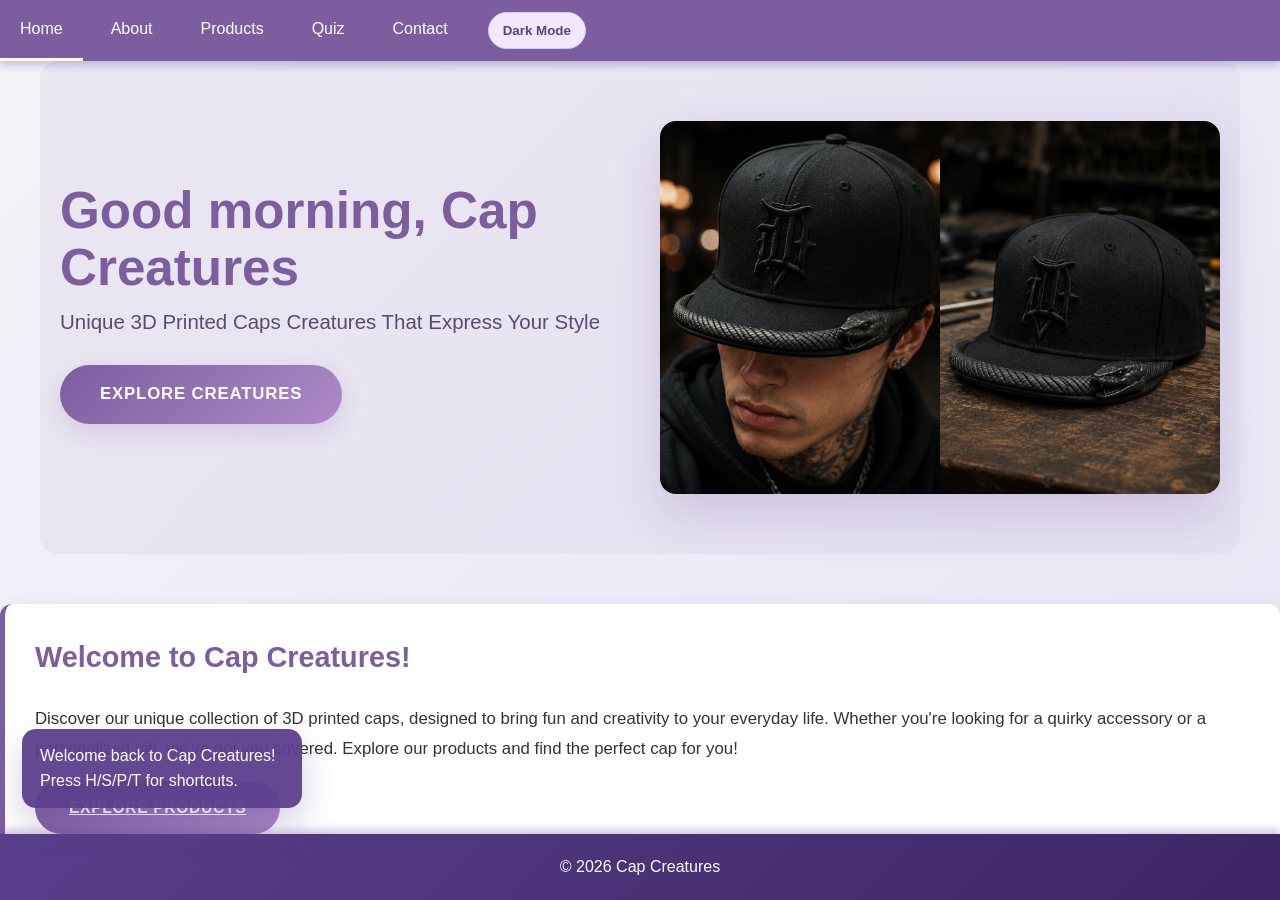
==== index.html @ 5f5dfdba "Add files via upload" ====
<!DOCTYPE html>
<html lang="en">
<head>
    <meta charset="UTF-8">
    <meta name="viewport" content="width=device-width, initial-scale=1.0">
    <title>Cap Creatures | Home</title>
    <link rel="stylesheet" href="style.css">
</head>
<body>
    <div class="topnav">
        <a href="index.html">Home</a>
        <a href="about.html">About</a>
        <a href="products.html">Products</a>
        <a href="quiz.html">Quiz</a>
        <a href="contact.html">Contact</a>
    </div>

    <div class="hero">
        <div class="hero-content">
            <h1>Cap Creatures</h1>
            <p>Unique 3D Printed Caps Creatures That Express Your Style</p>
            <a href="products.html" class="cta-button">Explore Creatures</a>
        </div>
        <img src="ChatGPT Image Jun 7, 2026, 12_26_17 AM.png" alt="Cap Creatures Hero" class="hero-image">
    </div>

    <div class="card">
        <h2>Welcome to Cap Creatures!</h2>
        <p>Discover our unique collection of 3D printed caps, designed to bring fun and creativity to your everyday life. Whether you're looking for a quirky accessory or a personalized gift, we've got you covered. Explore our products and find the perfect cap for you!</p>
        <a href="products.html" class="view-button">Explore Products</a>
    </div>

  
    

    <footer>
        <p>© 2026 Cap Creatures</p>
    </footer>

    <script src="script.js"></script>
</body>

</html>
---- style.css ----
/* General Styles */
* {
    box-sizing: border-box;
}

body {
    font-family: 'Segoe UI', Tahoma, Geneva, Verdana, sans-serif;
    margin: 0;
    padding: 0;
    background: linear-gradient(135deg, #f5f3f9 0%, #e8e5f5 100%);
    color: #333;
    line-height: 1.6;
}

header {
    background: linear-gradient(135deg, #7c5da0 0%, #5a3f8a 100%);
    color: #fff;
    padding: 15px 0;
    text-align: center;
}

/* Navigation */
.topnav,
nav {
    background-color: #7c5da0;
    overflow: hidden;
    box-shadow: 0 4px 8px rgba(92, 63, 140, 0.3);
    position: sticky;
    top: 0;
    z-index: 100;
}

.topnav a,
nav a {
    float: left;
    display: block;
    color: #fff;
    text-align: center;
    padding: 16px 20px;
    text-decoration: none;
    font-weight: 500;
    transition: all 0.3s ease;
    border-bottom: 3px solid transparent;
}

.topnav a:hover,
nav a:hover {
    background-color: #a67dbe;
    color: #fff;
    border-bottom: 3px solid #e8d5f2;
    transform: translateY(-2px);
}

.topnav a.active-link,
nav a.active-link {
    border-bottom-color: #fff;
}

.theme-toggle {
    background: #f3e9ff;
    color: #5a3f8a;
    border: 1px solid #d8c3f3;
    border-radius: 999px;
    padding: 10px 14px;
    margin-left: 12px;
    font-weight: 700;
    cursor: pointer;
    transition: background 0.2s ease, transform 0.2s ease;
}

.theme-toggle:hover {
    background: #e1cff5;
    transform: translateY(-1px);
}

.button-focus {
    outline: 2px solid #5a3f8a;
    outline-offset: 3px;
}

.view-button,
.buy-button,
.cta-button,
.thingyverse-button,
.theme-toggle {
    position: relative;
    overflow: hidden;
}

.ripple {
    position: absolute;
    border-radius: 50%;
    background: rgba(255, 255, 255, 0.65);
    transform: scale(0);
    animation: ripple 0.6s ease-out;
    pointer-events: none;
}

@keyframes ripple {
    to {
        transform: scale(4);
        opacity: 0;
    }
}

.page-overlay {
    position: fixed;
    inset: 0;
    background: radial-gradient(circle at top left, rgba(124, 93, 160, 0.35), rgba(60, 32, 92, 0.95));
    z-index: 9999;
    opacity: 1;
    transition: opacity 0.8s ease;
}

.page-overlay-hidden {
    opacity: 0;
    pointer-events: none;
}

body.page-loading {
    overflow: hidden;
}

.reveal {
    opacity: 0;
    transform: translateY(24px);
    transition: opacity 0.8s ease, transform 0.8s ease;
}

.reveal-visible {
    opacity: 1;
    transform: none;
}

.hero-image {
    will-change: transform;
}

.topnav {
    display: flex;
    align-items: center;
    flex-wrap: wrap;
    gap: 8px;
}

.topnav a {
    float: none;
}

.back-to-top {
    position: fixed;
    right: 22px;
    bottom: 22px;
    background: #7c5da0;
    color: #fff;
    border: none;
    padding: 10px 14px;
    border-radius: 999px;
    font-size: 0.95rem;
    font-weight: 700;
    cursor: pointer;
    box-shadow: 0 12px 28px rgba(92, 63, 140, 0.22);
    transition: transform 0.2s ease, opacity 0.2s ease;
    z-index: 200;
}

.back-to-top:hover {
    transform: translateY(-2px);
}

.back-to-top[hidden] {
    display: none;
}

.toast-message {
    position: fixed;
    left: 22px;
    bottom: 92px;
    background: rgba(92, 63, 140, 0.95);
    color: #fff;
    padding: 14px 18px;
    border-radius: 14px;
    box-shadow: 0 16px 34px rgba(92, 63, 140, 0.25);
    opacity: 0;
    transform: translateY(10px);
    transition: opacity 0.25s ease, transform 0.25s ease;
    pointer-events: none;
    z-index: 200;
    max-width: 280px;
}

.toast-message.visible {
    opacity: 1;
    transform: translateY(0);
}

.card-hover {
    transform: translateY(-3px);
    box-shadow: 0 14px 34px rgba(92, 63, 140, 0.22);
}

.highlighted-card {
    border-color: #e8d5f2;
    box-shadow: 0 20px 40px rgba(124, 93, 160, 0.35);
    animation: pulse-highlight 2.5s ease-in-out infinite alternate;
}

.quiz-card {
    padding: 30px;
    background: rgba(255, 255, 255, 0.95);
    border-radius: 18px;
    box-shadow: 0 18px 40px rgba(92, 63, 140, 0.12);
}

.quiz-progress {
    display: flex;
    align-items: center;
    justify-content: space-between;
    gap: 14px;
    margin-bottom: 24px;
}

.quiz-progress-track {
    flex: 1;
    height: 10px;
    background: #ece4f7;
    border-radius: 999px;
    overflow: hidden;
    box-shadow: inset 0 2px 8px rgba(124, 93, 160, 0.1);
}

.quiz-progress-bar {
    width: 0%;
    height: 100%;
    background: linear-gradient(135deg, #7c5da0, #ad8bc8);
    transition: width 0.4s ease;
}

.quiz-progress span {
    font-weight: 700;
    color: #5a3f8a;
    white-space: nowrap;
}

.quiz-question {
    margin-bottom: 26px;
}

.quiz-question h2 {
    margin-bottom: 16px;
    color: #5a3f8a;
    font-size: 1.2rem;
}

.quiz-options {
    display: grid;
    gap: 12px;
}

.quiz-options label {
    display: block;
    background: #f8f4fb;
    padding: 14px 18px;
    border-radius: 12px;
    cursor: pointer;
    border: 2px solid transparent;
    transition: border-color 0.25s ease, transform 0.2s ease, background 0.2s ease;
}

.quiz-options input {
    margin-right: 12px;
}

.quiz-options label:hover {
    background: #f2e9ff;
    transform: translateX(2px);
}

.quiz-result {
    text-align: center;
    padding: 24px;
    opacity: 0;
    transform: translateY(20px);
    transition: opacity 0.6s ease, transform 0.6s ease;
}

.quiz-result.quiz-result-active {
    opacity: 1;
    transform: none;
}

.quiz-result-badge {
    display: inline-flex;
    align-items: center;
    justify-content: center;
    margin: 0 auto 18px auto;
    padding: 10px 18px;
    border-radius: 999px;
    background: linear-gradient(135deg, rgba(124, 93, 160, 0.16), rgba(173, 139, 200, 0.24));
    color: #5a3f8a;
    font-weight: 700;
    letter-spacing: 0.03em;
    box-shadow: 0 10px 28px rgba(124, 93, 160, 0.14);
}

.quiz-result img {
    width: 100%;
    max-width: 420px;
    margin: 20px auto;
    display: block;
    border-radius: 18px;
    box-shadow: 0 20px 40px rgba(92, 63, 140, 0.18);
}

.quiz-result h2 {
    margin-bottom: 14px;
    color: #7c5da0;
}

.quiz-result p {
    font-size: 1rem;
    line-height: 1.8;
    max-width: 700px;
    margin: 0 auto 24px auto;
}

@keyframes pulse-highlight {
    from {
        transform: translateY(0);
    }
    to {
        transform: translateY(-4px);
    }
}

body.dark-mode {
    background: #160f24;
    color: #efe6ff;
}

body.dark-mode .topnav,
body.dark-mode nav {
    background-color: #3f2a57;
}

body.dark-mode .topnav a,
body.dark-mode nav a,
body.dark-mode .theme-toggle {
    color: #f3e9ff;
}

body.dark-mode .card {
    background-color: #241a3e;
    color: #efe6ff;
    border-left-color: #9f80d9;
}

body.dark-mode .hero,
body.dark-mode .hero-alt {
    background: rgba(124, 93, 160, 0.12);
}

body.dark-mode .back-to-top {
    background: #9f80d9;
}

body.dark-mode .toast-message {
    background: rgba(150, 112, 209, 0.95);
}

main {
    padding: 40px 20px 100px 20px;
    max-width: 1000px;
    margin: 0 auto;
}

/* Hero Section */
.hero {
    display: grid;
    grid-template-columns: 1fr 1fr;
    align-items: center;
    gap: 40px;
    padding: 60px 20px;
    max-width: 1200px;
    margin: 0 auto 50px;
    background: linear-gradient(135deg, rgba(124, 93, 160, 0.08) 0%, rgba(173, 139, 200, 0.08) 100%);
    border-radius: 18px;
}

.hero-content {
    z-index: 2;
}

.hero h1 {
    font-size: 3.2em;
    color: #7c5da0;
    margin: 0 0 12px 0;
    font-weight: 800;
    line-height: 1.1;
}

.hero p {
    font-size: 1.28em;
    color: #5a4a72;
    margin: 0 0 28px 0;
    line-height: 1.4;
}

.hero-image {
    width: 100%;
    max-height: 400px;
    object-fit: cover;
    border-radius: 16px;
    box-shadow: 0 20px 50px rgba(92, 63, 140, 0.2);
}

.cta-button {
    display: inline-block;
    padding: 16px 40px;
    background: linear-gradient(135deg, #7c5da0 0%, #ad8bc8 100%);
    color: #fff;
    text-decoration: none;
    border-radius: 999px;
    font-size: 1.05rem;
    font-weight: 700;
    text-transform: uppercase;
    letter-spacing: 0.05em;
    transition: all 0.3s ease;
    box-shadow: 0 8px 24px rgba(124, 93, 160, 0.2);
}

.cta-button:hover {
    transform: translateY(-3px);
    box-shadow: 0 14px 36px rgba(124, 93, 160, 0.3);
    opacity: 0.96;
}

/* Cards */
.card {
    background-color: #fff;
    border: none;
    border-left: 5px solid #7c5da0;
    border-radius: 12px;
    padding: 30px;
    margin: 25px 0;
    color: #333;
    box-shadow: 0 6px 16px rgba(92, 63, 140, 0.15);
    transition: all 0.3s ease;
}

.card:hover {
    box-shadow: 0 10px 24px rgba(92, 63, 140, 0.25);
    transform: translateY(-4px);
}

.card h2 {
    color: #7c5da0;
    margin-top: 0;
    font-size: 1.8em;
}

.card p {
    font-size: 1.05em;
    line-height: 1.8;
}

/* Products Container */
.products-container {
    display: grid;
    grid-template-columns: repeat(3, 1fr);
    gap: 20px;
    max-width: 1200px;
    margin: 0 auto;
}

/* Footer */
footer {
    background: linear-gradient(135deg, #5a3f8a 0%, #3d2565 100%);
    color: #fff;
    text-align: center;
    padding: 20px;
    position: fixed;
    width: 100%;
    bottom: 0;
    box-shadow: 0 -4px 8px rgba(92, 63, 140, 0.3);
    font-weight: 500;
}

footer p {
    margin: 0;
}

/* Responsive Design */
@media (max-width: 768px) {
    .hero {
        grid-template-columns: 1fr;
        padding: 40px 20px;
        gap: 25px;
        margin-bottom: 30px;
    }

    .hero h1 {
        font-size: 2.2em;
    }

    .hero p {
        font-size: 1.1em;
    }

    .hero-image {
        max-height: 300px;
    }

    .card {
        padding: 20px;
        margin: 15px 0;
    }
    
    .card h2 {
        font-size: 1.4em;
    }
    
    main {
        padding: 20px 15px 100px 15px;
    }
}

@media (max-width: 600px) {
    .topnav a,
    nav a {
        float: none;
        width: 100%;
        padding: 14px 16px;
    }
    
    .card {
        width: 100%;
    }
}

.product-card {
    max-width: 540px;
    margin: 40px auto 100px;
    text-align: center;
}

.product-card img {
    width: 100%;
    max-height: 320px;
    object-fit: cover;
    border-radius: 18px;
    margin: 24px 0;
    box-shadow: 0 12px 24px rgba(92, 63, 140, 0.18);
}

.product-card p {
    font-size: 1rem;
    margin: 0 0 28px;
    color: #5a4a72;
}

.view-button {
    display: inline-block;
    padding: 14px 34px;
    background: linear-gradient(135deg, #7c5da0 0%, #ad8bc8 100%);
    color: #fff;
    border: none;
    border-radius: 999px;
    cursor: pointer;
    font-size: 0.98rem;
    font-weight: 700;
    text-transform: uppercase;
    letter-spacing: 0.04em;
    transition: transform 0.25s ease, box-shadow 0.25s ease, opacity 0.25s ease;
}

.view-button:hover,
.view-button:focus {
    transform: translateY(-2px);
    box-shadow: 0 14px 30px rgba(124, 93, 160, 0.22);
    opacity: 0.96;
}

/* Shop Page Styles */
.shop-grid {
    display: grid;
    grid-template-columns: repeat(auto-fit, minmax(260px, 1fr));
    gap: 24px;
    max-width: 1200px;
    margin: 40px auto;
    padding: 0 20px;
}

.shop-grid .product-card {
    text-align: left;
    padding: 24px;
    border-radius: 20px;
    background: #fff;
    border: 1px solid rgba(124, 93, 160, 0.15);
    box-shadow: 0 12px 30px rgba(92, 63, 140, 0.08);
}

.shop-grid .product-card h3 {
    margin: 18px 0 10px;
    color: #5a3f8a;
    font-size: 1.35rem;
}

.shop-grid .product-card .price {
    font-weight: 700;
    margin: 12px 0;
    color: #7c5da0;
}

.buy-button,
.view-button {
    display: inline-block;
    padding: 14px 34px;
    background: linear-gradient(135deg, #7c5da0 0%, #ad8bc8 100%);
    color: #fff;
    border: none;
    border-radius: 999px;
    cursor: pointer;
    font-size: 0.98rem;
    font-weight: 700;
    text-transform: uppercase;
    letter-spacing: 0.04em;
    transition: transform 0.25s ease, box-shadow 0.25s ease, opacity 0.25s ease;
}

.buy-button:hover,
.buy-button:focus {
    transform: translateY(-2px);
    box-shadow: 0 14px 30px rgba(124, 93, 160, 0.22);
    opacity: 0.96;
}

.checkout-form {
    display: grid;
    gap: 18px;
    margin-top: 24px;
}

.checkout-form label {
    display: block;
    font-weight: 600;
    color: #4f3a69;
    font-size: 0.95rem;
}

.checkout-form input,
.checkout-form textarea {
    width: 100%;
    border: 1px solid rgba(124, 93, 160, 0.25);
    border-radius: 14px;
    padding: 14px 16px;
    margin-top: 8px;
    font-size: 1rem;
    background: #faf8ff;
    color: #3b2d53;
}

.checkout-form textarea {
    resize: vertical;
}

.payment-row {
    display: flex;
    gap: 18px;
    flex-wrap: wrap;
    margin-top: 4px;
}

.payment-row label {
    display: inline-flex;
    align-items: center;
    gap: 8px;
    font-weight: 500;
}

.order-confirmation {
    margin-top: 30px;
    padding: 28px;
    background: #f9f5ff;
    border: 1px solid rgba(124, 93, 160, 0.18);
    border-radius: 18px;
}

.order-confirmation h3 {
    margin-top: 0;
    color: #7c5da0;
}

.order-confirmation p {
    color: #5a4a72;
    line-height: 1.65;
}

/* About Page Hero */
.hero-alt {
    background: linear-gradient(135deg, #7c5da0 0%, #5a3f8a 100%);
    color: #fff;
    padding: 80px 40px;
    text-align: center;
    margin-bottom: 50px;
}

.hero-alt h1 {
    font-size: 3em;
    margin: 0 0 16px 0;
    font-weight: 800;
}

.hero-alt p {
    font-size: 1.35em;
    margin: 0;
    opacity: 0.95;
}

/* Cards Grid */
.cards-grid {
    display: grid;
    grid-template-columns: repeat(auto-fit, minmax(300px, 1fr));
    gap: 24px;
    margin: 40px 0;
    max-width: 1200px;
    margin-left: auto;
    margin-right: auto;
    padding: 0 20px;
}

.cards-grid .card {
    text-align: center;
}

.cards-grid h3 {
    font-size: 1.6em;
    color: #7c5da0;
    margin: 12px 0;
}

    border-left: 5px solid #7c5da0;
    border-radius: 12px;
    padding: 30px;
    color: #333;
    box-shadow: 0 6px 16px rgba(92, 63, 140, 0.15);
    transition: all 0.3s ease;


    .card1 {
    display: flex;
    flex-wrap: wrap;
    gap: 20px;
    justify-content: space-between;
}
.card1 hover {
    transform: translateY(-4px);
    box-shadow: 0 10px 24px rgba(92, 63, 140, 0.25);
}
.card1  {
    flex: 1 1 calc(33.333% - 20px);
    max-width: calc(60.6666% - 25px);
    background-color: #ffffff;
    border: none;
    border-left: 5px solid #7c5da0;
    border-radius: 12px;
    padding: 30px;
    color: #333;
    box-shadow: 0 6px 16px rgba(92, 63, 140, 0.15);
    transition: all 0.3s ease;



}
.card1 {
    display: flex;
    flex-wrap: wrap;
    gap: 20px;
    justify-content: space-between;
}
.card1 hover {
    transform: translateY(-4px);
    box-shadow: 0 10px 24px rgba(92, 63, 140, 0.25);
}
.card1 {
    flex: 1 1 calc(33.333% - 20px);
    max-width: calc(60.6666% - 25px);
    background-color: #ffffff;
    border: none;
    border-left: 5px solid #7c5da0;
    border-radius: 12px;
    padding: 30px;
    color: #333;
    box-shadow: 0 6px 16px rgba(92, 63, 140, 0.15);
    transition: all 0.3s ease;


}
.thingyverse-button {
    display: inline-block;
    padding: 14px 34px;
    background: linear-gradient(135deg, #7c5da0 0%, #ad8bc8 100%);
    color: #fff;
    border: none;
    border-radius: 999px;
    cursor: pointer;
    font-size: 0.98rem;
    font-weight: 700;
    text-transform: uppercase;
    letter-spacing: 0.04em;
    transition: transform 0.25s ease, box-shadow 0.25s ease, opacity 0.25s ease;
}

.thingyverse-button:hover,
.thingyverse-button:focus {
    transform: translateY(-2px);
    box-shadow: 0 14px 30px rgba(124, 93, 160, 0.22);
    opacity: 0.96;
}

    border-left: 5px solid #7c5da0;
    border-radius: 12px;
    padding: 30px;
    color: #333;
    box-shadow: 0 6px 16px rgba(92, 63, 140, 0.15);
    transition: all 0.3s ease;


    .card1 {
    display: flex;
    flex-wrap: wrap;
    gap: 20px;
    justify-content: space-between;
}
.page-content,
.fs-form {
  width: min(920px, calc(100% - 32px));
  margin: 72px auto;
  padding: clamp(24px, 5vw, 44px);
  border: 1px solid rgba(255, 255, 255, 0.16);
  border-radius: 8px;
  background: var(--panel-dark);
  box-shadow: var(--shadow);
  backdrop-filter: blur(12px);
}

.fs-form {
  color: var(--ink);
  background: var(--panel);
}

.fs-form h1 {
  margin-bottom: 18px;
  color: var(--ink);
  font-size: clamp(2rem, 5vw, 3.4rem);
}

.fs-field {
  margin-bottom: 18px;
}

.fs-label {
  display: block;
  margin-bottom: 7px;
  font-weight: 800;
}

.fs-input,
.fs-textarea {
  width: 100%;
  padding: 13px;
  border: 2px solid rgba(16, 16, 20, 0.14);
  border-radius: 6px;
  background: white;
  color: var(--ink);
  font-size: 16px;
}

.fs-input:focus,
.fs-textarea:focus {
  outline: 3px solid rgba(49, 215, 255, 0.36);
  border-color: var(--cyan);
}

.fs-textarea {
  min-height: 140px;
  resize: vertical;
}

.fs-description,
.char-count {
  margin: 7px 0 0;
  color: #56435d;
  font-size: 0.92rem;
}

.fs-button {
  width: 100%;
}
.cards {
    display: flex;
    flex-wrap: wrap;
    gap: 20px;
    justify-content: space-between;
}]
.cards:hover {
    transform: translateY(-4px);
    box-shadow: 0 10px 24px rgba(92, 63, 140, 0.25);
}
.cards {
    flex: 1 1 calc(33.333% - 20px);
    max-width: calc(60.6666% - 25px);
    background-color: #ffffff;
    border: none;
    border-left: 5px solid #7c5da0;
    border-radius: 12px;
    .products-container {
    display: flex;
    flex-wrap: wrap;
    gap: 20px;
}

.products-container {
    display: grid;
    grid-template-columns: repeat(3, 1fr);
    gap: 20px;
}
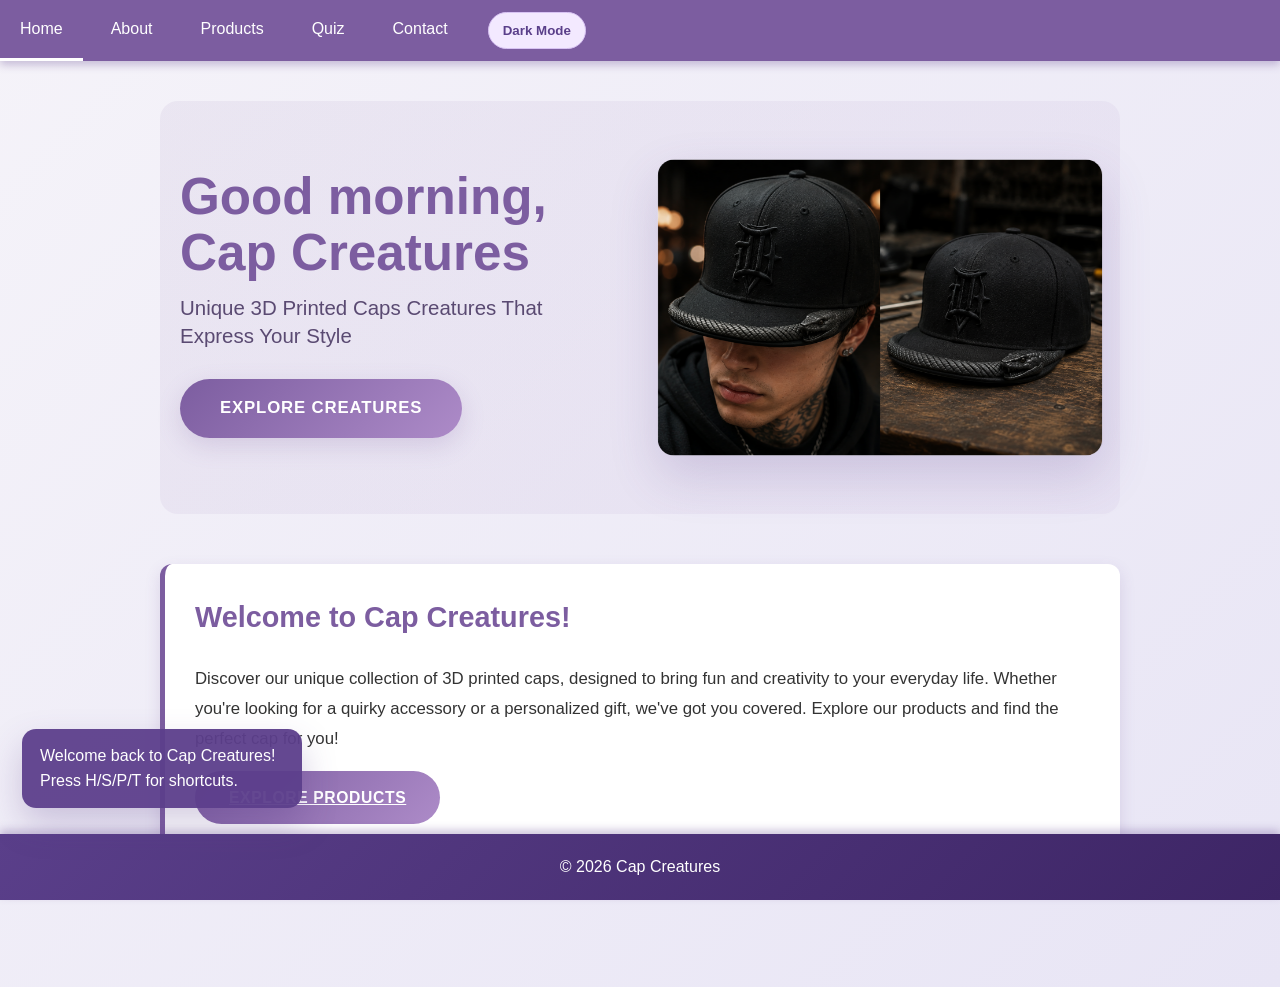
==== commit d33423f4: "Add files via upload" ====
--- a/index.html
+++ b/index.html
@@ -7,14 +7,14 @@
     <link rel="stylesheet" href="style.css">
 </head>
 <body>
-    <div class="topnav">
+    <div class="topnav" role="navigation" aria-label="Main navigation">
         <a href="index.html">Home</a>
         <a href="about.html">About</a>
         <a href="products.html">Products</a>
         <a href="quiz.html">Quiz</a>
         <a href="contact.html">Contact</a>
     </div>
-
+    <main id="main-content">
     <div class="hero">
         <div class="hero-content">
             <h1>Cap Creatures</h1>
@@ -29,9 +29,7 @@
         <p>Discover our unique collection of 3D printed caps, designed to bring fun and creativity to your everyday life. Whether you're looking for a quirky accessory or a personalized gift, we've got you covered. Explore our products and find the perfect cap for you!</p>
         <a href="products.html" class="view-button">Explore Products</a>
     </div>
-
-  
-    
+    </main>
 
     <footer>
         <p>© 2026 Cap Creatures</p>
--- a/style.css
+++ b/style.css
@@ -529,13 +529,77 @@
     .topnav a,
     nav a {
         float: none;
-        width: 100%;
+        width: auto;
+        display: inline-block;
         padding: 14px 16px;
     }
     
     .card {
         width: 100%;
     }
+}
+
+/* Mobile-only accessibility tweaks (no desktop layout changes) */
+@media (max-width: 600px) {
+    /* Slightly larger base type for readability on phones */
+    html { font-size: 18px; }
+    body { line-height: 1.75; }
+
+    /* Nav stays horizontal on phones: scrollable row, easy to tap */
+    .topnav {
+        flex-direction: row;
+        align-items: center;
+        gap: 8px;
+        overflow-x: auto;
+        -webkit-overflow-scrolling: touch;
+        padding: 6px 8px;
+    }
+    .topnav a,
+    .topnav .nav-links a {
+        display: inline-block;
+        white-space: nowrap;
+        padding: 10px 14px;
+        font-size: 1.02rem;
+    }
+    /* If nav-links wrapper exists, show as row */
+    .topnav .nav-links { display: flex; flex-direction: row; gap: 8px; }
+    /* hide the toggle when showing horizontal nav */
+    .nav-toggle { display: none; }
+
+    /* Make primary CTAs full width and large enough for touch */
+    .view-button, .buy-button, .cta-button, .thingyverse-button {
+        width: 100%;
+        min-height: 56px;
+        padding: 14px 18px;
+        font-size: 1.05rem;
+    }
+
+    /* Form inputs bigger and spaced for touch + easier reading */
+    .checkout-form {
+        gap: 20px;
+    }
+    .checkout-form input, .checkout-form textarea {
+        padding: 16px 18px;
+        font-size: 1.05rem;
+    }
+
+    /* Radios and labels larger to avoid mis-taps */
+    .payment-row input[type="radio"] { width: 20px; height: 20px; }
+    .payment-row label { padding: 10px 12px; }
+
+    /* Stack product grids to a single column for legibility */
+    .products-container, .shop-grid, .cards-grid {
+        grid-template-columns: 1fr !important;
+    }
+
+    /* Avoid a fixed footer covering content on small screens */
+    footer { position: static; padding: 22px 12px; }
+
+    /* Reduce clutter for screen readers: ensure focus order remains natural */
+    .topnav .theme-toggle { margin-left: 0; margin-top: 8px; }
+
+    /* Keep animations subtle on phones */
+    .reveal { transform: none; opacity: 1; }
 }
 
 .product-card {
@@ -924,4 +988,82 @@
     display: grid;
     grid-template-columns: repeat(3, 1fr);
     gap: 20px;
+}
+
+/* Mobile accessibility improvements */
+/* Ensure legible text and comfortable touch targets on small screens */
+@media (max-width: 768px) {
+    html { font-size: 18px; }
+    body { line-height: 1.7; }
+    .view-button, .buy-button, .cta-button, .thingyverse-button, .back-to-top {
+        min-height: 48px;
+        padding: 14px 20px;
+        touch-action: manipulation;
+    }
+    .checkout-form input, .checkout-form textarea {
+        padding: 16px 18px;
+        font-size: 1.05rem;
+    }
+    footer {
+        position: static;
+        padding-bottom: 30px;
+    }
+
+    /* Responsive nav: hide links behind toggle */
+    .nav-toggle { display: inline-flex; }
+    .topnav { align-items: center; }
+    .topnav .nav-links { display: none; width: 100%; }
+    .topnav.open .nav-links { display: flex; flex-direction: column; gap: 8px; }
+    .topnav .nav-links a { width: 100%; padding: 12px 16px; }
+}
+
+/* Accessible focus styles */
+:focus {
+    outline: 3px solid rgba(49, 215, 255, 0.36);
+    outline-offset: 3px;
+}
+
+/* Skip link */
+.skip-link {
+    position: absolute;
+    left: -999px;
+    top: auto;
+    width: 1px;
+    height: 1px;
+    overflow: hidden;
+}
+.skip-link:focus {
+    left: 12px;
+    top: 12px;
+    width: auto;
+    height: auto;
+    padding: 10px 14px;
+    background: #fff;
+    color: #5a3f8a;
+    border-radius: 6px;
+    box-shadow: 0 6px 18px rgba(92,63,140,0.18);
+    z-index: 9999;
+}
+
+/* Larger radio inputs for touch */
+.payment-row input[type="radio"] {
+    width: 20px;
+    height: 20px;
+}
+.payment-row label {
+    padding: 8px 10px;
+    border-radius: 8px;
+}
+
+/* Make interactive elements easier to target */
+.topnav a, nav a {
+    border-radius: 8px;
+}
+
+/* Ensure images scale correctly (already present but reinforced) */
+img { max-width: 100%; height: auto; }
+
+/* Reduce motion for users who prefer it */
+@media (prefers-reduced-motion: reduce) {
+    * { transition: none !important; animation: none !important; }
 }
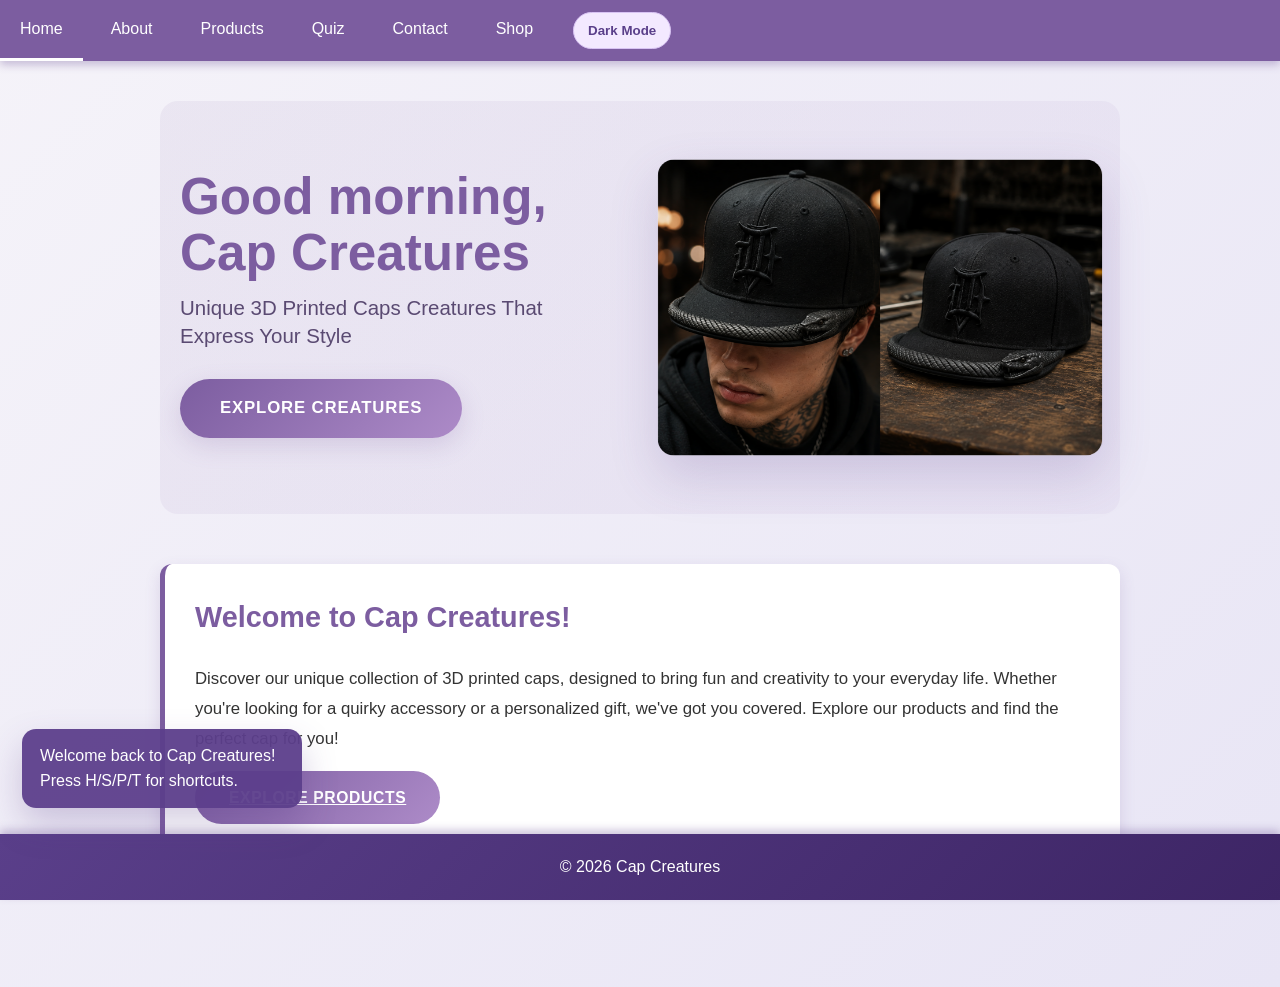
==== commit 1e86ebc2: "Add files via upload" ====
--- a/index.html
+++ b/index.html
@@ -13,6 +13,7 @@
         <a href="products.html">Products</a>
         <a href="quiz.html">Quiz</a>
         <a href="contact.html">Contact</a>
+        <a href="shop.html">Shop</a>
     </div>
     <main id="main-content">
     <div class="hero">
--- a/style.css
+++ b/style.css
@@ -676,6 +676,47 @@
     color: #7c5da0;
 }
 
+.construction-overlay {
+    position: fixed;
+    inset: 0;
+    z-index: 120;
+    pointer-events: none;
+    background: rgba(0, 0, 0, 0.08);
+}
+
+.construction-overlay__tape {
+    position: absolute;
+    top: 50%;
+    left: 50%;
+    transform: translate(-50%, -50%) rotate(-18deg);
+    padding: 20px 80px;
+    background: repeating-linear-gradient(
+        -45deg,
+        #f2c94c,
+        #f2c94c 18px,
+        #111 18px,
+        #111 24px
+    );
+    color: #111;
+    font-size: 1.7rem;
+    font-weight: 900;
+    text-transform: uppercase;
+    letter-spacing: 0.18em;
+    text-align: center;
+    box-shadow: 0 18px 40px rgba(0, 0, 0, 0.35);
+    border: 4px solid rgba(17, 17, 17, 0.85);
+}
+
+.construction-overlay + .shop-grid .product-card {
+    opacity: 0.45;
+    filter: brightness(0.75);
+    pointer-events: none;
+}
+
+.construction-overlay + .shop-grid .product-card a {
+    pointer-events: none;
+}
+
 .buy-button,
 .view-button {
     display: inline-block;
@@ -699,33 +740,324 @@
     opacity: 0.96;
 }
 
+..checkout-form {
+    display: grid;
+    gap: 18px;
+    margin-top: 24px;
+    padding: 28px;
+    background: linear-gradient(180deg, rgba(255,255,255,0.92) 0%, rgba(250,248,255,0.98) 100%);
+    border: 1px solid rgba(124, 93, 160, 0.18);
+    border-radius: 30px;
+    box-shadow: 0 24px 60px rgba(92, 63, 140, 0.12);
+}
+
+.checkout-steps {
+    display: flex;
+    justify-content: space-between;
+    gap: 12px;
+    margin-bottom: 18px;
+    flex-wrap: wrap;
+}
+
+.checkout-step {
+    flex: 1 1 30%;
+    min-width: 130px;
+    padding: 14px 16px;
+    border-radius: 18px;
+    background: rgba(124, 93, 160, 0.08);
+    color: #4f3a69;
+    text-align: center;
+    font-weight: 700;
+    letter-spacing: 0.02em;
+    box-shadow: inset 0 0 0 1px rgba(255,255,255,0.8);
+}
+
+.checkout-step.active {
+    background: linear-gradient(135deg, #7c5da0 0%, #ad8bc8 100%);
+    color: #fff;
+    box-shadow: 0 12px 24px rgba(124, 93, 160, 0.18);
+}
+
+.checkout-form label {
+    display: block;
+    font-weight: 700;
+    color: #4b3262;
+    font-size: 0.95rem;
+}
+
+.checkout-form input,
+.checkout-form textarea,
+.checkout-form select {
+    width: 100%;
+    border: 1px solid rgba(124, 93, 160, 0.22);
+    border-radius: 18px;
+    padding: 16px 18px;
+    margin-top: 8px;
+    font-size: 1rem;
+    background: #fcf9ff;
+    color: #2f1d44;
+    box-shadow: inset 0 0 0 1px rgba(255,255,255,0.7);
+    transition: border-color 0.2s ease, box-shadow 0.2s ease, transform 0.2s ease;
+}
+
+.checkout-form input:focus,
+.checkout-form textarea:focus,
+.checkout-form select:focus {
+    border-color: #8d5bb5;
+    box-shadow: 0 0 0 4px rgba(124, 93, 160, 0.12);
+    outline: none;
+    transform: translateY(-1px);
+}
+
+.form-status-message {
+    margin-top: 16px;
+    padding: 14px 18px;
+    border-radius: 18px;
+    font-weight: 700;
+    color: #fff;
+    background: rgba(110, 74, 171, 0.92);
+    transition: background 0.25s ease, transform 0.2s ease;
+}
+
+.form-status-message.form-status-error {
+    background: rgba(196, 55, 79, 0.95);
+}
+
+.form-status-message.form-status-success {
+    background: rgba(72, 152, 112, 0.95);
+}
+
+.checkout-form input[type="submit"],
+.checkout-form button {
+    width: fit-content;
+}
+
+.checkout-form textarea {
+    resize: vertical;
+}
+
+.checkout-form .note-box {
+    padding: 18px 20px;
+    background: #f5f0ff;
+    border-radius: 18px;
+    border: 1px solid rgba(124, 93, 160, 0.12);
+    color: #5a4a72;
+    font-size: 0.97rem;
+    line-height: 1.7;
+}
+
+.checkout-summary {
+    max-width: 1100px;
+    margin: 0 auto 30px;
+    padding: 0 20px;
+}
+
+.product-preview {
+    display: flex;
+    align-items: center;
+    gap: 24px;
+    padding: 24px;
+    border-radius: 24px;
+    background: #fff;
+    border: 1px solid rgba(124, 93, 160, 0.15);
+    box-shadow: 0 14px 30px rgba(92, 63, 140, 0.08);
+}
+
+.checkout-grid {
+    display: grid;
+    grid-template-columns: minmax(0, 1.8fr) minmax(300px, 1fr);
+    gap: 24px;
+    align-items: start;
+}
+
+.checkout-main {
+    display: flex;
+    flex-direction: column;
+    gap: 20px;
+}
+
+.checkout-sidebar {
+    display: grid;
+    gap: 18px;
+}
+
+.sidebar-panel {
+    padding: 24px;
+    border-radius: 24px;
+    background: linear-gradient(180deg, rgba(255,255,255,0.96), #faf2ff);
+    border: 1px solid rgba(124, 93, 160, 0.15);
+    box-shadow: 0 16px 32px rgba(92, 63, 140, 0.08);
+}
+
+.sidebar-panel h3,
+.sidebar-panel h4 {
+    margin-top: 0;
+    color: #63378f;
+}
+
+.sidebar-panel ul {
+    margin: 0;
+    padding: 0;
+    list-style: none;
+}
+
+.sidebar-panel ul li {
+    padding: 10px 0;
+    border-bottom: 1px solid rgba(124, 93, 160, 0.1);
+    color: #4e356a;
+    font-weight: 600;
+}
+
+.sidebar-panel ul li:last-child {
+    border-bottom: none;
+}
+
+.sidebar-highlight {
+    background: linear-gradient(180deg, rgba(124, 93, 160, 0.12), rgba(124, 93, 160, 0.04));
+}
+
+.sidebar-cta {
+    background: linear-gradient(180deg, rgba(124, 93, 160, 0.12), rgba(255,255,255,0.95));
+}
+
+.checkout-list {
+    list-style: none;
+    padding: 0;
+    margin: 0;
+}
+
+.checkout-list li {
+    display: flex;
+    justify-content: space-between;
+    gap: 12px;
+    padding: 16px 0;
+    border-bottom: 1px solid rgba(124, 93, 160, 0.12);
+    color: #442f63;
+}
+
+.checkout-list li:last-child {
+    border-bottom: none;
+    font-weight: 700;
+    color: #341f55;
+}
+
 .checkout-form {
     display: grid;
     gap: 18px;
     margin-top: 24px;
+    padding: 28px;
+    background: linear-gradient(180deg, rgba(255,255,255,0.92) 0%, rgba(250,248,255,0.98) 100%);
+    border: 1px solid rgba(124, 93, 160, 0.18);
+    border-radius: 30px;
+    box-shadow: 0 24px 60px rgba(92, 63, 140, 0.12);
+}
+
+.checkout-step {
+    flex: 1 1 0;
+    padding: 12px 14px;
+    border-radius: 16px;
+    background: rgba(124, 93, 160, 0.08);
+    color: #5a3f8a;
+    text-align: center;
+    font-weight: 700;
+    letter-spacing: 0.02em;
+}
+
+.checkout-step.active {
+    background: linear-gradient(135deg, #7c5da0 0%, #ad8bc8 100%);
+    color: #fff;
+    box-shadow: 0 12px 24px rgba(124, 93, 160, 0.18);
+}
+
+.note-box {
+    padding: 18px 20px;
+    border-radius: 22px;
+    background: rgba(124, 93, 160, 0.08);
+    border: 1px dashed rgba(124, 93, 160, 0.25);
+    color: #3e285d;
 }
 
 .checkout-form label {
     display: block;
-    font-weight: 600;
-    color: #4f3a69;
+    font-weight: 700;
+    color: #4b3262;
     font-size: 0.95rem;
 }
 
 .checkout-form input,
-.checkout-form textarea {
+.checkout-form textarea,
+.checkout-form select {
     width: 100%;
-    border: 1px solid rgba(124, 93, 160, 0.25);
-    border-radius: 14px;
-    padding: 14px 16px;
+    border: 1px solid rgba(124, 93, 160, 0.22);
+    border-radius: 18px;
+    padding: 16px 18px;
     margin-top: 8px;
     font-size: 1rem;
-    background: #faf8ff;
-    color: #3b2d53;
-}
-
-.checkout-form textarea {
-    resize: vertical;
+    background: #fcf9ff;
+    color: #2f1d44;
+    box-shadow: inset 0 0 0 1px rgba(255,255,255,0.7);
+    transition: border-color 0.2s ease, box-shadow 0.2s ease, transform 0.2s ease;
+}
+
+.checkout-form input:focus,
+.checkout-form textarea:focus,
+.checkout-form select:focus {
+    border-color: #8d5bb5;
+    box-shadow: 0 0 0 4px rgba(124, 93, 160, 0.12);
+    outline: none;
+    transform: translateY(-1px);
+}
+
+.submit-button {
+    align-self: start;
+    padding: 16px 34px;
+    background: linear-gradient(135deg, #6e4aab 0%, #bc7bdb 100%);
+    box-shadow: 0 18px 36px rgba(124, 93, 160, 0.22);
+}
+
+.submit-button:hover,
+.submit-button:focus {
+    transform: translateY(-2px);
+    box-shadow: 0 22px 44px rgba(124, 93, 160, 0.28);
+}
+
+.payment-option {
+    display: inline-flex;
+    align-items: center;
+    gap: 10px;
+    padding: 12px 16px;
+    border-radius: 18px;
+    background: #f7f2ff;
+    border: 1px solid rgba(124, 93, 160, 0.12);
+}
+
+.payment-option input {
+    width: auto;
+    margin: 0;
+}
+
+@media (max-width: 900px) {
+    .checkout-grid {
+        grid-template-columns: 1fr;
+    }
+}
+
+.product-preview img {
+    width: 220px;
+    max-width: 220px;
+    border-radius: 20px;
+    object-fit: cover;
+}
+
+.product-preview h2 {
+    margin-top: 0;
+    color: #5a3f8a;
+}
+
+.product-preview p {
+    margin: 0;
+    color: #5a4a72;
+    line-height: 1.7;
 }
 
 .payment-row {
